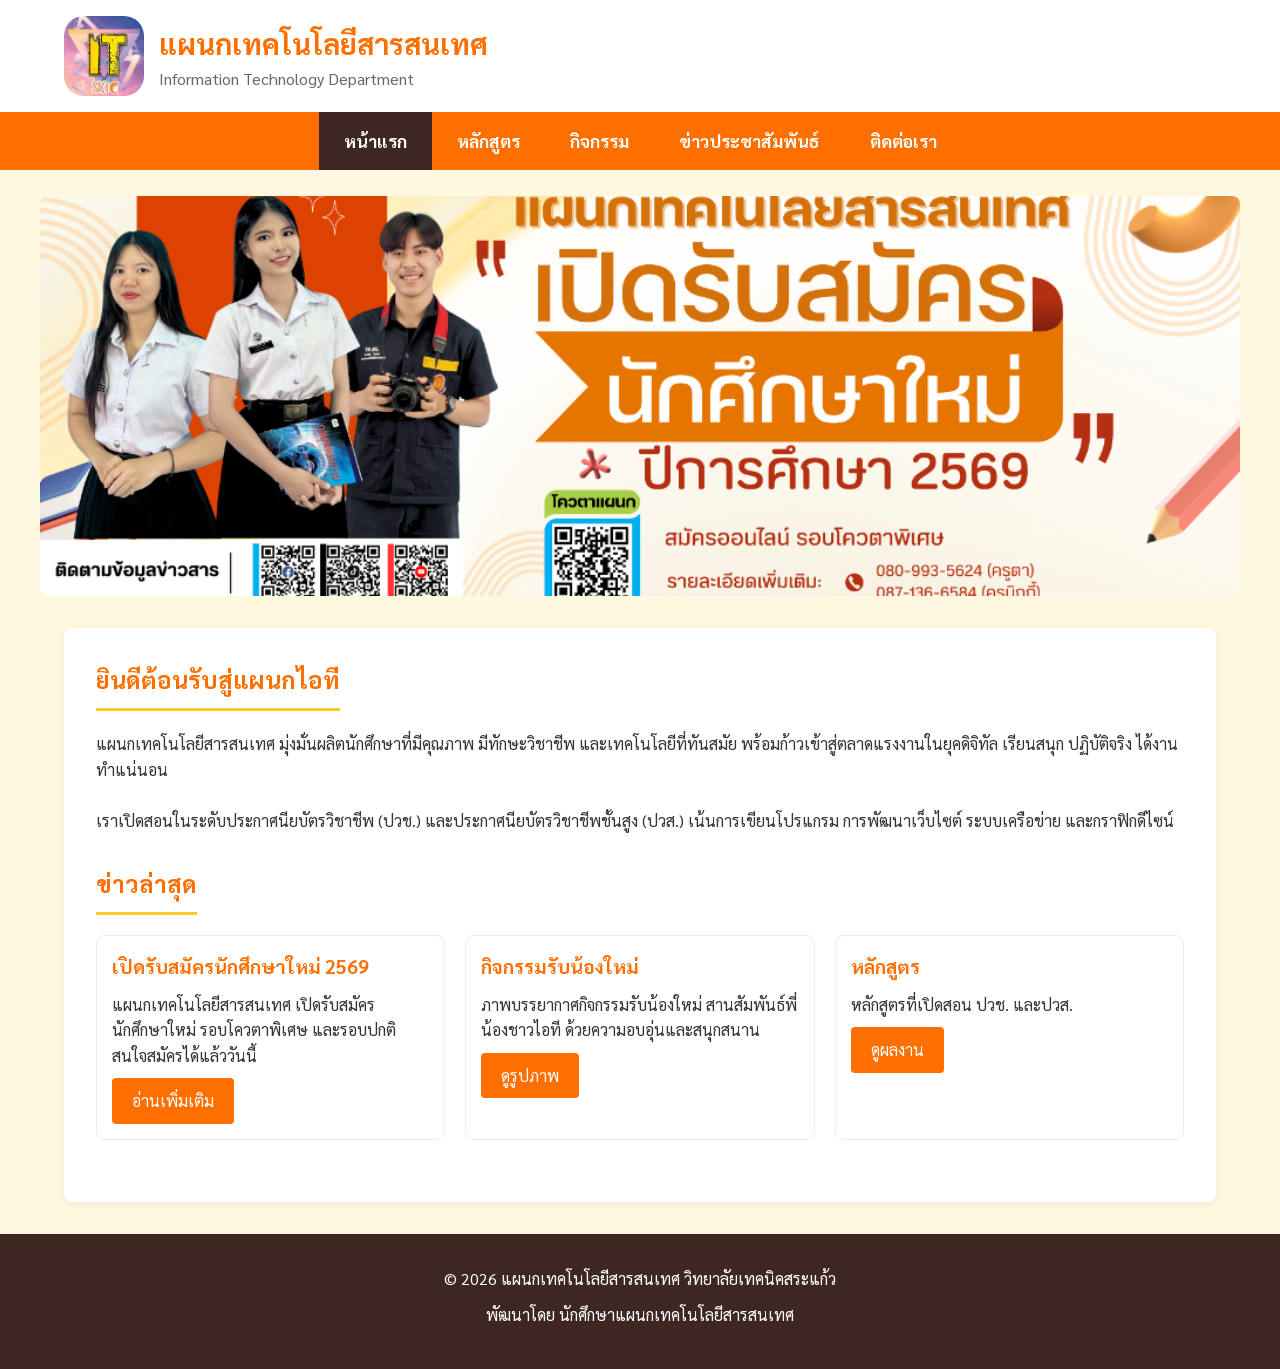
==== index.html @ d43676ab "Add files via upload" ====
<!DOCTYPE html>
<html lang="th">

<head>
    <meta charset="UTF-8">
    <meta name="viewport" content="width=device-width, initial-scale=1.0">
    <title>หน้าแรก - แผนกเทคโนโลยีสารสนเทศ</title>
    <link href="https://fonts.googleapis.com/css2?family=Sarabun:wght@300;400;600&display=swap" rel="stylesheet">
    <link rel="stylesheet" href="style.css">
</head>

<body>

    <header>
        <div class="header-container">
            <div class="logo-section">
                <img src="logo.png" alt="IT Logo">
                <div class="site-title">
                    <h1>แผนกเทคโนโลยีสารสนเทศ</h1>
                    <p>Information Technology Department</p>
                </div>
            </div>
        </div>
    </header>

    <nav>
        <ul>
            <li><a href="index.html" class="active">หน้าแรก</a></li>
            <li><a href="curriculum.html">หลักสูตร</a></li>
            <li><a href="activities.html">กิจกรรม</a></li>
            <li><a href="news.html">ข่าวประชาสัมพันธ์</a></li>
            <li><a href="contact.html">ติดต่อเรา</a></li>
        </ul>
    </nav>

    <div class="banner">
        <img src="banner.png" alt="IT Recruitment Banner">
    </div>

    <main>
        <section>
            <h2>ยินดีต้อนรับสู่แผนกไอที</h2>
            <p>แผนกเทคโนโลยีสารสนเทศ มุ่งมั่นผลิตนักศึกษาที่มีคุณภาพ มีทักษะวิชาชีพ และเทคโนโลยีที่ทันสมัย
                พร้อมก้าวเข้าสู่ตลาดแรงงานในยุคดิจิทัล เรียนสนุก ปฏิบัติจริง ได้งานทำแน่นอน</p>
            <br>
            <p>เราเปิดสอนในระดับประกาศนียบัตรวิชาชีพ (ปวช.) และประกาศนียบัตรวิชาชีพชั้นสูง (ปวส.) เน้นการเขียนโปรแกรม
                การพัฒนาเว็บไซต์ ระบบเครือข่าย และกราฟิกดีไซน์</p>
        </section>

        <section>
            <h2>ข่าวล่าสุด</h2>
            <div class="grid-container">
                <div class="card">
                    <div class="card-content">
                        <h3 class="card-title">เปิดรับสมัครนักศึกษาใหม่ 2569</h3>
                        <p>แผนกเทคโนโลยีสารสนเทศ เปิดรับสมัครนักศึกษาใหม่ รอบโควตาพิเศษ และรอบปกติ
                            สนใจสมัครได้แล้ววันนี้</p>
                        <a href="news.html" class="btn">อ่านเพิ่มเติม</a>
                    </div>
                </div>
                <div class="card">
                    <div class="card-content">
                        <h3 class="card-title">กิจกรรมรับน้องใหม่</h3>
                        <p>ภาพบรรยากาศกิจกรรมรับน้องใหม่ สานสัมพันธ์พี่น้องชาวไอที ด้วยความอบอุ่นและสนุกสนาน</p>
                        <a href="activities.html" class="btn">ดูรูปภาพ</a>
                    </div>
                </div>
                <div class="card">
                    <div class="card-content">
                        <h3 class="card-title">หลักสูตร</h3>
                        <p>หลักสูตรที่เปิดสอน ปวช. และปวส.</p>
                        <a href="curriculum.html" class="btn">ดูผลงาน</a>
                    </div>
                </div>
            </div>
        </section>
    </main>

    <footer>
        <p>&copy; 2026 แผนกเทคโนโลยีสารสนเทศ วิทยาลัยเทคนิคสระแก้ว</p>
        <p>พัฒนาโดย นักศึกษาแผนกเทคโนโลยีสารสนเทศ</p>
    </footer>

</body>

</html>
---- style.css ----
:root {
    --primary-color: #ff6f00;
    /* Amber 900 */
    --secondary-color: #ffca28;
    /* Amber 200 */
    --accent-color: #3e2723;
    /* Brown 900 - Dark text/bg */
    --text-color: #333;
    --light-bg: #fff8e1;
    /* Amber 50 */
    --white: #ffffff;
    --nav-hover: #ff8f00;
}

* {
    margin: 0;
    padding: 0;
    box-sizing: border-box;
}

body {
    font-family: 'Sarabun', sans-serif;
    /* Recommended Thai font */
    background-color: var(--light-bg);
    color: var(--text-color);
    line-height: 1.6;
    display: flex;
    flex-direction: column;
    min-height: 100vh;
}

/* Header */
header {
    background-color: var(--white);
    padding: 1rem 0;
    box-shadow: 0 2px 5px rgba(0, 0, 0, 0.1);
}

.header-container {
    width: 90%;
    max-width: 1200px;
    margin: 0 auto;
    display: flex;
    align-items: center;
    justify-content: space-between;
}

.logo-section {
    display: flex;
    align-items: center;
    gap: 15px;
}

.logo-section img {
    height: 80px;
    width: auto;
    border-radius: 20px;
}

.site-title h1 {
    font-size: 1.8rem;
    color: var(--primary-color);
    font-weight: bold;
}

.site-title p {
    font-size: 1rem;
    color: #666;
}

/* Valid CSS for navigation */
nav {
    background-color: var(--primary-color);
    position: sticky;
    top: 0;
    z-index: 100;
}

nav ul {
    list-style: none;
    display: flex;
    justify-content: center;
    padding: 0;
    margin: 0;
    flex-wrap: wrap;
}

nav li {
    margin: 0;
}

nav a {
    display: block;
    padding: 15px 25px;
    text-decoration: none;
    color: var(--white);
    font-weight: bold;
    font-size: 1.1rem;
    transition: background 0.3s;
}

nav a:hover,
nav a.active {
    background-color: var(--accent-color);
}

/* Banner */
.banner {
    width: 100%;
    max-height: 400px;
    overflow: hidden;
    display: flex;
    justify-content: center;
    margin-top: 2%;
    background-color: #fff8e1;
}

.banner img {
    width: 100%;
    height: auto;
    object-fit: cover;
    max-width: 1200px;
    border-radius: 8px;
}

/* Main Content */
main {
    flex: 1;
    width: 90%;
    max-width: 1200px;
    margin: 2rem auto;
    background: var(--white);
    padding: 2rem;
    border-radius: 8px;
    box-shadow: 0 2px 10px rgba(0, 0, 0, 0.05);
}

h2 {
    color: var(--primary-color);
    border-bottom: 3px solid var(--secondary-color);
    padding-bottom: 10px;
    margin-bottom: 20px;
    display: inline-block;
}

section {
    margin-bottom: 30px;
}

/* Footer */
footer {
    background-color: var(--accent-color);
    color: var(--white);
    text-align: center;
    padding: 2rem 0;
    margin-top: auto;
}

footer p {
    margin-bottom: 10px;
}

/* Utilities */
.btn {
    display: inline-block;
    background-color: var(--primary-color);
    color: var(--white);
    padding: 10px 20px;
    text-decoration: none;
    border-radius: 4px;
    margin-top: 10px;
}

.btn:hover {
    background-color: var(--nav-hover);
}

/* Grid for cards (Activities/News) */
.grid-container {
    display: grid;
    grid-template-columns: repeat(auto-fill, minmax(300px, 1fr));
    gap: 20px;
}

.card {
    border: 1px solid #eee;
    border-radius: 8px;
    overflow: hidden;
    background: var(--white);
}

.card:hover {
    box-shadow: 0 5px 15px rgba(0, 0, 0, 0.1);
}

.card-content {
    padding: 15px;
}

.card-title {
    font-size: 1.2rem;
    margin-bottom: 10px;
    color: var(--primary-color);
}

/* Contact Form */
.contact-form {
    max-width: 600px;
}

.form-group {
    margin-bottom: 15px;
}

.form-group label {
    display: block;
    margin-bottom: 5px;
    font-weight: bold;
}

.form-group input,
.form-group textarea {
    width: 100%;
    padding: 10px;
    border: 1px solid #ccc;
    border-radius: 4px;
}

@media (max-width: 768px) {
    .header-container {
        flex-direction: column;
        text-align: center;
    }

    nav ul {
        flex-direction: column;
        width: 100%;
    }

    nav a {
        text-align: center;
        border-bottom: 1px solid rgba(255, 255, 255, 0.1);
    }
}
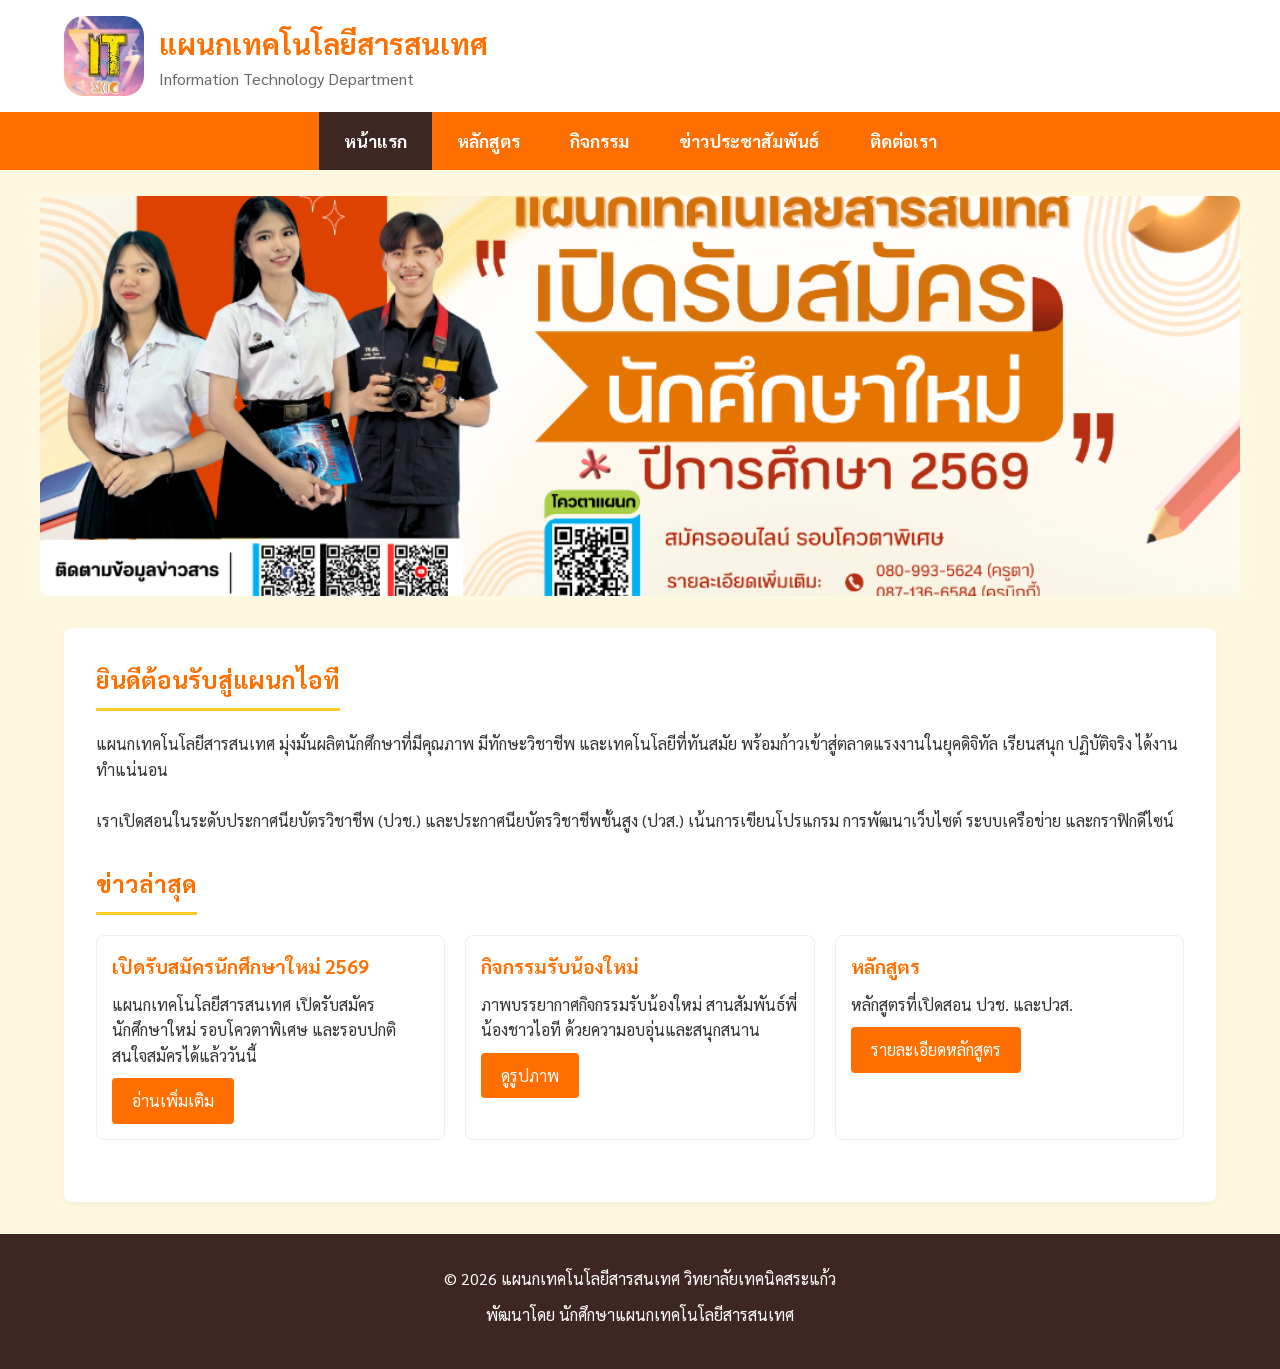
==== commit d05108e7: "Add files via upload" ====
--- a/index.html
+++ b/index.html
@@ -34,7 +34,8 @@
     </nav>
 
     <div class="banner">
-        <img src="banner.png" alt="IT Recruitment Banner">
+        <a href="https://admission.vec.go.th/web/student.htm?mode=init"><img src="banner.png"
+                alt="IT Recruitment Banner"></a>
     </div>
 
     <main>
@@ -69,7 +70,7 @@
                     <div class="card-content">
                         <h3 class="card-title">หลักสูตร</h3>
                         <p>หลักสูตรที่เปิดสอน ปวช. และปวส.</p>
-                        <a href="curriculum.html" class="btn">ดูผลงาน</a>
+                        <a href="curriculum.html" class="btn">รายละเอียดหลักสูตร</a>
                     </div>
                 </div>
             </div>
--- a/style.css
+++ b/style.css
@@ -115,7 +115,13 @@
     background-color: #fff8e1;
 }
 
-.banner img {
+.banner a {
+    display: flex;
+    justify-content: center;
+    width: 100%;
+}
+
+.banner a img {
     width: 100%;
     height: auto;
     object-fit: cover;
